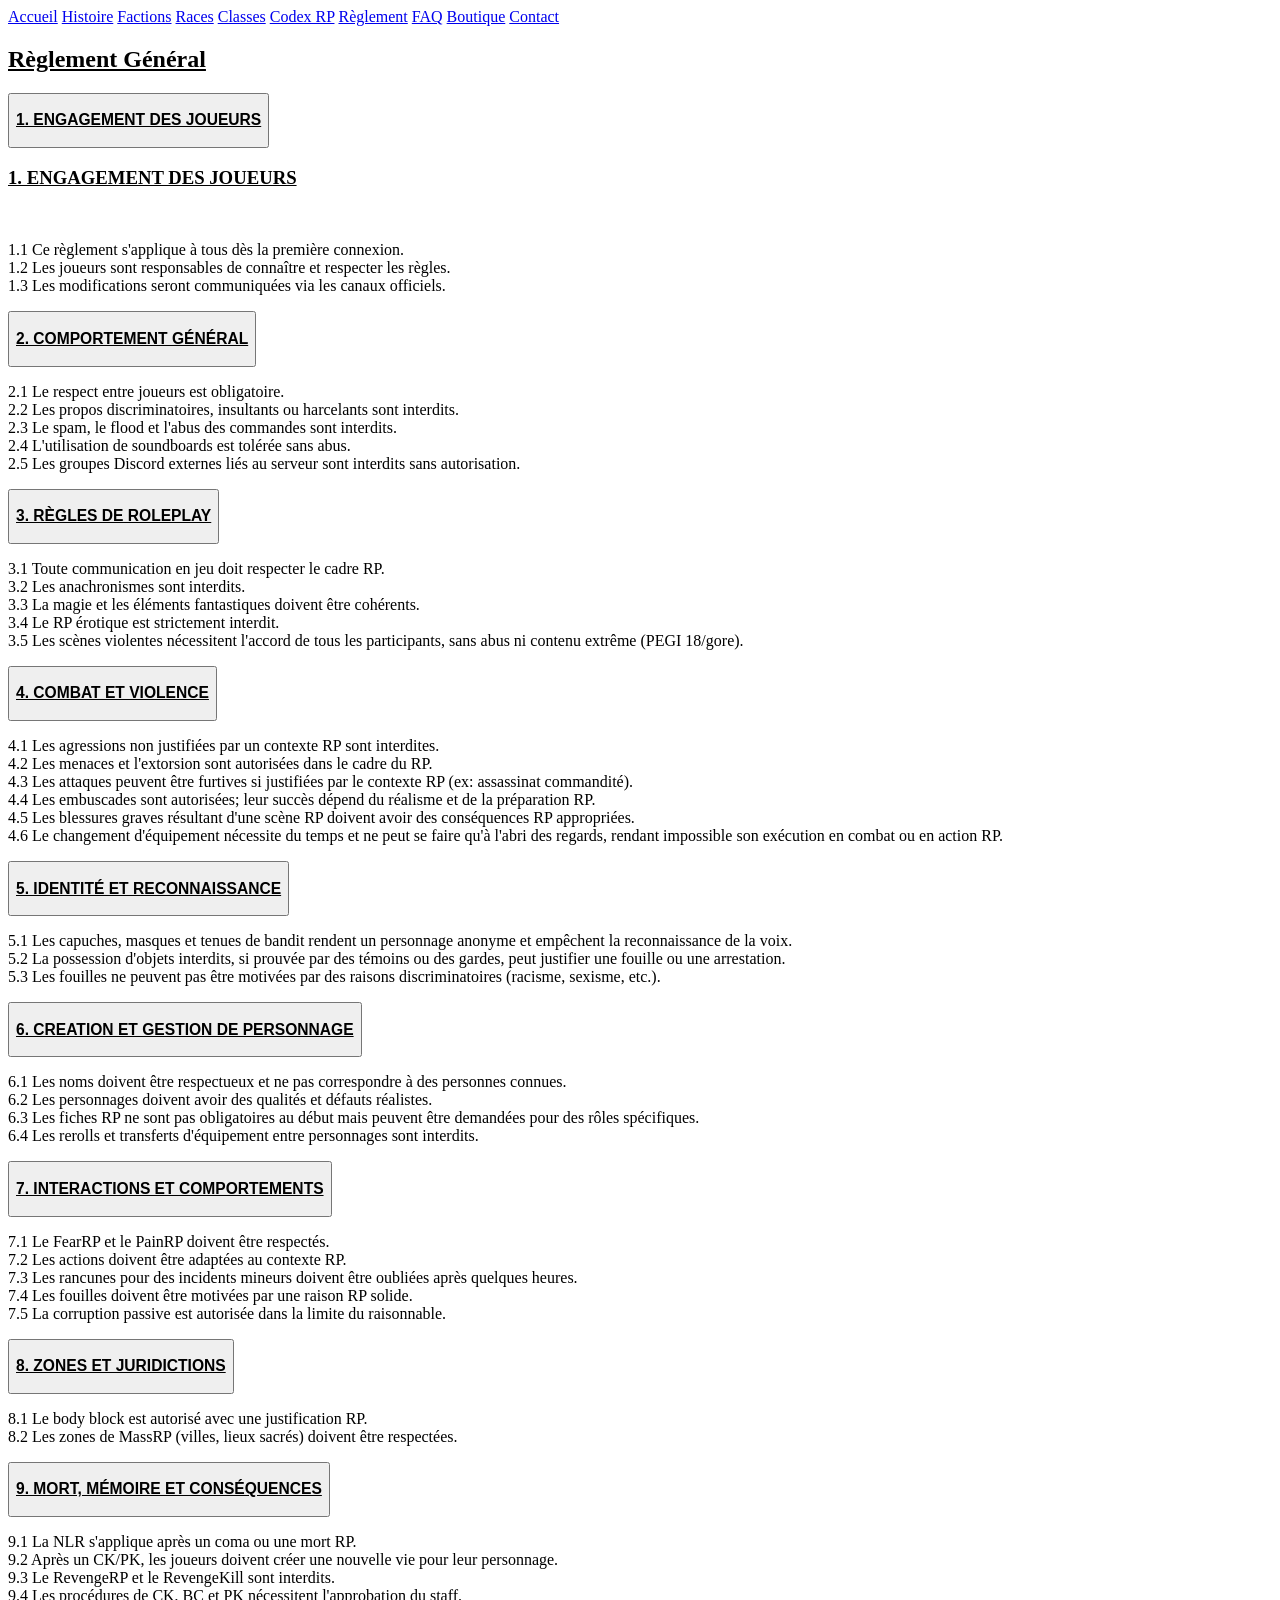
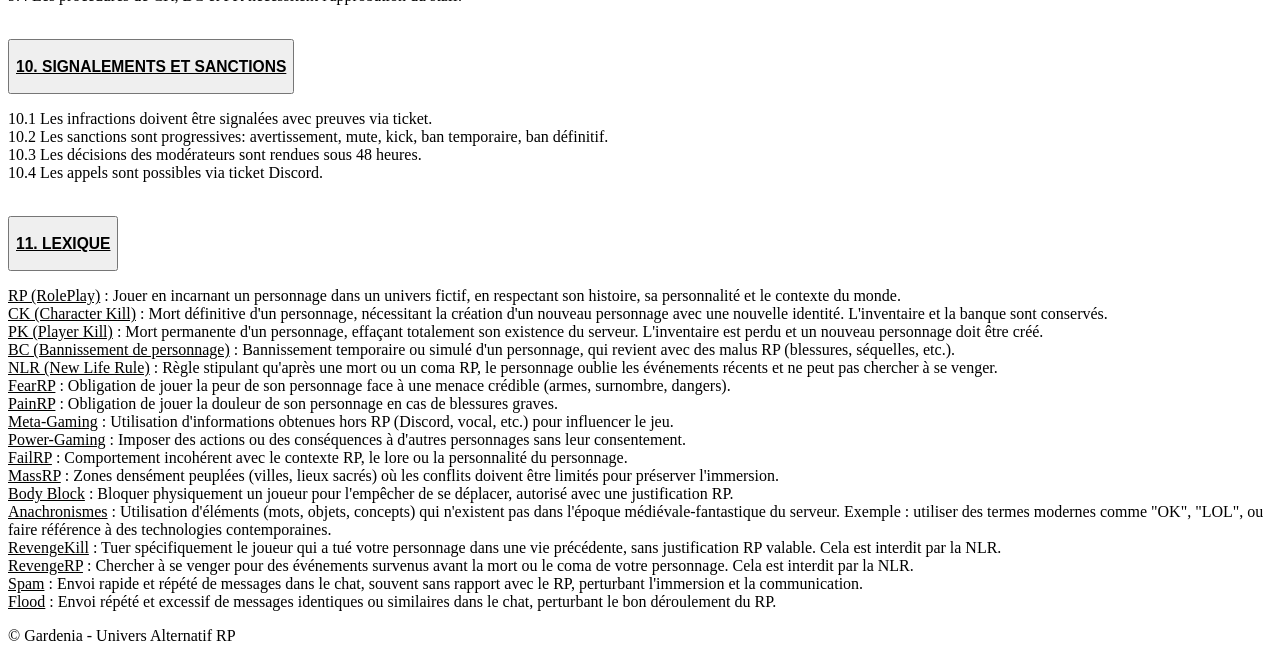
==== reglement.html @ 0cbc4794 "Add files via upload" ====
<!DOCTYPE html>
<html lang="fr">
<head>
<meta charset="UTF-8">
<meta name="viewport" content="width=device-width, initial-scale=1.0">
<title>Gardenia - Règlement</title>

<link rel="icon" href="assets/images/favicon.png">
<link rel="stylesheet" href="assets/css/style.css">
</head>

<body>

<nav>
<div class="navbar">
        <a href="index.html">Accueil</a>
        <a href="histoire.html">Histoire</a>
        <a href="factions.html">Factions</a>
        <a href="races.html">Races</a>
        <a href="classes.html">Classes</a>
        <a href="codex.html">Codex RP</a>
        <a href="reglement.html">Règlement</a>
        <a href="faq.html">FAQ</a>
        <a href="boutique.html">Boutique</a>
        <a href="contact.html">Contact</a>
</div>
</nav>

<main>

<section class="content-box">

<h1><u>Règlement Général</u></h1>

<div class="accordion">


        <div class="accordion-item">

            <button class="accordion-header">
                <h3><u>1. ENGAGEMENT DES JOUEURS</u></h3>
            </button>
            <div class="accordion-content">

                <h3><u>1. ENGAGEMENT DES JOUEURS</u></h3><br>
                <p class="semi-bold">1.1 Ce règlement s'applique à tous dès la première connexion.<br>
                1.2 Les joueurs sont responsables de connaître et respecter les règles.<br>
                1.3 Les modifications seront communiquées via les canaux officiels.</p>
            </div>
        </div>

<div class="accordion-item">

            <button class="accordion-header">
                <h3><u>2. COMPORTEMENT GÉNÉRAL</u></h3>
            </button>
            <div class="accordion-content">

                
                <p class="semi-bold">2.1 Le respect entre joueurs est obligatoire.<br>
                2.2 Les propos discriminatoires, insultants ou harcelants sont interdits.<br>
                2.3 Le spam, le flood et l'abus des commandes sont interdits.<br>
                2.4 L'utilisation de soundboards est tolérée sans abus.<br>
                2.5 Les groupes Discord externes liés au serveur sont interdits sans autorisation.</p>
           </div>
</div>

<div class="accordion-item">

            <button class="accordion-header">
                <h3><u>3. RÈGLES DE ROLEPLAY</u></h3>
            </button>
            <div class="accordion-content">

                
                <p class="semi-bold">3.1 Toute communication en jeu doit respecter le cadre RP.<br>
                3.2 Les anachronismes sont interdits.<br>
                3.3 La magie et les éléments fantastiques doivent être cohérents.<br>
                3.4 Le RP érotique est strictement interdit.<br>
                3.5 Les scènes violentes nécessitent l'accord de tous les participants, sans abus ni contenu extrême (PEGI 18/gore).</p>
            </div>
</div>

<div class="accordion-item">

            <button class="accordion-header">
                <h3><u>4. COMBAT ET VIOLENCE</u></h3>
            </button>
            <div class="accordion-content">

                
                <p class="semi-bold">4.1 Les agressions non justifiées par un contexte RP sont interdites.<br>
                4.2 Les menaces et l'extorsion sont autorisées dans le cadre du RP.<br>
                4.3 Les attaques peuvent être furtives si justifiées par le contexte RP (ex: assassinat commandité).<br>
                4.4 Les embuscades sont autorisées; leur succès dépend du réalisme et de la préparation RP.<br>
                4.5 Les blessures graves résultant d'une scène RP doivent avoir des conséquences RP appropriées.<br>
                4.6 Le changement d'équipement nécessite du temps et ne peut se faire qu'à l'abri des regards, rendant impossible son exécution en combat ou en action RP.</p>
            </div>
</div>

<div class="accordion-item">

            <button class="accordion-header">
                <h3><u>5. IDENTITÉ ET RECONNAISSANCE</u></h3>
            </button>
            <div class="accordion-content">

                
                <p class="semi-bold">5.1 Les capuches, masques et tenues de bandit rendent un personnage anonyme et empêchent la reconnaissance de la voix.<br>
                5.2 La possession d'objets interdits, si prouvée par des témoins ou des gardes, peut justifier une fouille ou une arrestation.<br>
                5.3 Les fouilles ne peuvent pas être motivées par des raisons discriminatoires (racisme, sexisme, etc.).</p>
            </div>
</div>

<div class="accordion-item">

            <button class="accordion-header">
                <h3><u>6. CREATION ET GESTION DE PERSONNAGE</u></h3>
            </button>
            <div class="accordion-content">

                
                <p class="semi-bold">6.1 Les noms doivent être respectueux et ne pas correspondre à des personnes connues.<br>
                6.2 Les personnages doivent avoir des qualités et défauts réalistes.<br>
                6.3 Les fiches RP ne sont pas obligatoires au début mais peuvent être demandées pour des rôles spécifiques.<br>
                6.4 Les rerolls et transferts d'équipement entre personnages sont interdits.</p>
            </div>
</div>


<div class="accordion-item">

            <button class="accordion-header">
                <h3><u>7. INTERACTIONS ET COMPORTEMENTS</u></h3>
            </button>
            <div class="accordion-content">

                
                <p class="semi-bold">7.1 Le FearRP et le PainRP doivent être respectés.<br>
                7.2 Les actions doivent être adaptées au contexte RP.<br>
                7.3 Les rancunes pour des incidents mineurs doivent être oubliées après quelques heures.<br>
                7.4 Les fouilles doivent être motivées par une raison RP solide.<br>
                7.5 La corruption passive est autorisée dans la limite du raisonnable.</p>
             </div>
</div>

<div class="accordion-item">

            <button class="accordion-header">
                <h3><u>8. ZONES ET JURIDICTIONS</u></h3>
            </button>
            <div class="accordion-content">

                <p class="semi-bold">8.1 Le body block est autorisé avec une justification RP.<br>
                8.2 Les zones de MassRP (villes, lieux sacrés) doivent être respectées.</p>
            </div>
</div>

<div class="accordion-item">

            <button class="accordion-header">
                <h3><u>9. MORT, MÉMOIRE ET CONSÉQUENCES</u></h3>
            </button>
            <div class="accordion-content">

                
                <p class="semi-bold">9.1 La NLR s'applique après un coma ou une mort RP.<br>
                9.2 Après un CK/PK, les joueurs doivent créer une nouvelle vie pour leur personnage.<br>
                9.3 Le RevengeRP et le RevengeKill sont interdits.<br>
                9.4 Les procédures de CK, BC et PK nécessitent l'approbation du staff.</p><br>
            </div>
</div>

<div class="accordion-item">

            <button class="accordion-header">
                <h3><u>10. SIGNALEMENTS ET SANCTIONS</u></h3>
            </button>
            <div class="accordion-content">
                
                <p class="semi-bold">10.1 Les infractions doivent être signalées avec preuves via ticket.<br>
                10.2 Les sanctions sont progressives: avertissement, mute, kick, ban temporaire, ban définitif.<br>
                10.3 Les décisions des modérateurs sont rendues sous 48 heures.<br>
                10.4 Les appels sont possibles via ticket Discord.</p><br>

            </div>
</div>
    

        <div class="accordion-item">

            <button class="accordion-header">
                <h3><u>11. LEXIQUE</u></h3>
            </button>
            <div class="accordion-content">
                <p class="semi-bold"> <u>RP (RolePlay)</u> : Jouer en incarnant un personnage dans un univers fictif, en respectant son histoire, sa personnalité et le contexte du monde.<br>
                <u>CK (Character Kill)</u> : Mort définitive d'un personnage, nécessitant la création d'un nouveau personnage avec une nouvelle identité. L'inventaire et la banque sont conservés.<br>
                <u>PK (Player Kill)</u> : Mort permanente d'un personnage, effaçant totalement son existence du serveur. L'inventaire est perdu et un nouveau personnage doit être créé.<br>
                <u>BC (Bannissement de personnage)</u> : Bannissement temporaire ou simulé d'un personnage, qui revient avec des malus RP (blessures, séquelles, etc.).<br>
                <u>NLR (New Life Rule)</u> : Règle stipulant qu'après une mort ou un coma RP, le personnage oublie les événements récents et ne peut pas chercher à se venger.<br>
                <u>FearRP</u> : Obligation de jouer la peur de son personnage face à une menace crédible (armes, surnombre, dangers).<br>
                <u>PainRP</u> : Obligation de jouer la douleur de son personnage en cas de blessures graves.<br>
                <u>Meta-Gaming</u> : Utilisation d'informations obtenues hors RP (Discord, vocal, etc.) pour influencer le jeu.<br>
                <u>Power-Gaming</u> : Imposer des actions ou des conséquences à d'autres personnages sans leur consentement.<br>
                <u>FailRP</u> : Comportement incohérent avec le contexte RP, le lore ou la personnalité du personnage.<br>
                <u>MassRP</u> : Zones densément peuplées (villes, lieux sacrés) où les conflits doivent être limités pour préserver l'immersion.<br>
                <u>Body Block</u> : Bloquer physiquement un joueur pour l'empêcher de se déplacer, autorisé avec une justification RP.<br>
                <u>Anachronismes</u> : Utilisation d'éléments (mots, objets, concepts) qui n'existent pas dans l'époque médiévale-fantastique du serveur. Exemple : utiliser des termes modernes comme "OK", "LOL", ou faire référence à des technologies contemporaines.<br>
                <u>RevengeKill</u> : Tuer spécifiquement le joueur qui a tué votre personnage dans une vie précédente, sans justification RP valable. Cela est interdit par la NLR.<br>
                <u>RevengeRP</u> : Chercher à se venger pour des événements survenus avant la mort ou le coma de votre personnage. Cela est interdit par la NLR.<br>
                <u>Spam</u> : Envoi rapide et répété de messages dans le chat, souvent sans rapport avec le RP, perturbant l'immersion et la communication.<br>
                <u>Flood</u> : Envoi répété et excessif de messages identiques ou similaires dans le chat, perturbant le bon déroulement du RP.</p>

                </div>
        </div>
    </div>
</section>

</main>

<footer>
<p>© Gardenia - Univers Alternatif RP</p>
</footer>

<script src="assets/js/main.js"></script>

</body>
</html>
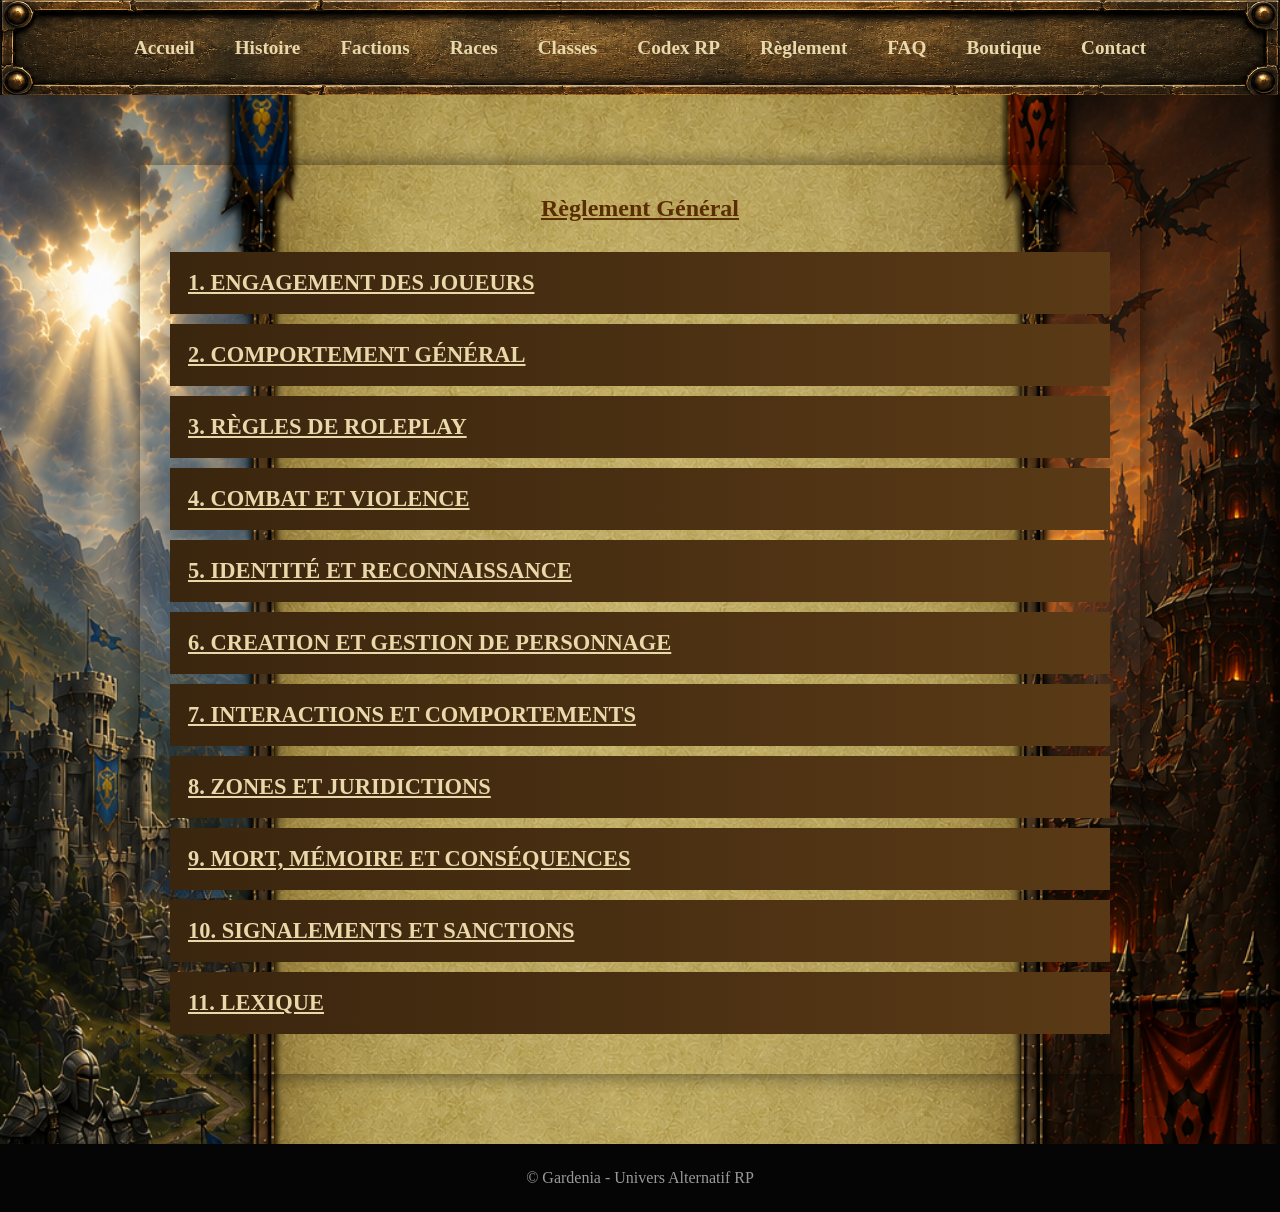
==== commit 4c1f70fe: "reglement.html" ====
--- a/reglement.html
+++ b/reglement.html
@@ -42,7 +42,6 @@
             </button>
             <div class="accordion-content">
 
-                <h3><u>1. ENGAGEMENT DES JOUEURS</u></h3><br>
                 <p class="semi-bold">1.1 Ce règlement s'applique à tous dès la première connexion.<br>
                 1.2 Les joueurs sont responsables de connaître et respecter les règles.<br>
                 1.3 Les modifications seront communiquées via les canaux officiels.</p>
@@ -225,4 +224,4 @@
 <script src="assets/js/main.js"></script>
 
 </body>
-</html>+</html>
--- a/assets/css/style.css
+++ b/assets/css/style.css
@@ -0,0 +1,791 @@
+/* ==========================
+   RESET
+========================== */
+
+*{
+    margin:0;
+    padding:0;
+    box-sizing:border-box;
+}
+
+html{
+    scroll-behavior:smooth;
+}
+
+body{
+    background-image:url("../images/content.png");
+    background-size:100%;
+    background-repeat:repeat;
+    font-family:'Cinzel', serif;
+    color:#e8d8aa;
+    overflow-x:hidden;
+}
+
+body{
+    min-height:100vh;
+    display:flex;
+    flex-direction:column;
+}
+
+main{
+    flex:1;
+}
+
+/* ==========================
+   INTRO
+========================== */
+
+#intro{
+
+    position:fixed;
+
+    top:0;
+    left:0;
+
+    width:100%;
+    height:100vh;
+
+    background-image:url("../images/intro.png");
+    background-size:cover;
+    background-position:center;
+    background-repeat:no-repeat;
+
+    display:flex;
+    flex-direction:column;
+    justify-content:center;
+    align-items:center;
+
+    z-index:9999;
+
+    animation:fadeOut 2s forwards;
+    animation-delay:1s;
+}
+
+#intro h1{
+    font-size:6rem;
+    color:#37d4d4;
+    text-shadow:
+    0 0 10px #37d4d4,
+    0 0 25px #37d4d4;
+}
+
+#intro p{
+    margin-top:15px;
+    font-size:1.5rem;
+    color:white;
+}
+
+@keyframes fadeOut{
+
+    from{
+        opacity:1;
+    }
+
+    to{
+        opacity:0;
+        visibility:hidden;
+    }
+
+}
+
+/* ==========================
+   HEADER
+========================== */
+
+.header-container{
+    position:relative;
+    width:100%;
+    overflow:hidden;
+}
+
+.header-bg{
+    width:100%;
+    display:block;
+}
+
+.header-overlay{
+    position:absolute;
+
+    top:50%;
+    left:50%;
+
+    transform:translate(-50%,-50%);
+
+    text-align:center;
+}
+
+.logo{
+    max-width:500px;
+    width:90%;
+    filter:drop-shadow(0 0 20px gold);
+}
+
+.header-overlay h2{
+    margin-top:20px;
+    color:white;
+    font-size:1.6rem;
+    text-shadow:0 0 10px black;
+}
+
+.enter-button{
+    display:inline-block;
+
+    margin-top:30px;
+
+    padding:15px 40px;
+
+    background:rgba(0,0,0,0.7);
+
+    border:2px solid #d4af37;
+
+    color:#37d4d4;
+
+    text-decoration:none;
+
+    transition:.3s;
+}
+
+.enter-button:hover{
+    background:#37d4d4;
+    color:black;
+
+    box-shadow:
+    0 0 15px gold,
+    0 0 30px gold;
+}
+
+/* ==========================
+   MENU WOW
+========================== */
+
+.navbar{
+
+    background-image:url("../images/navbar.png");
+    background-size:100% 100%;
+    background-repeat:no-repeat;
+    background-position: top;
+    height:95px;
+
+    display:flex;
+    justify-content:center;
+    align-items:center;
+    gap:40px;
+}
+
+.navbar a{
+
+    text-decoration:none;
+
+    color:#e8d8aa;
+
+    font-size:1.2rem;
+    font-weight:bold;
+
+    transition:.3s;
+}
+
+.navbar a:hover{
+
+    color:#2dd16c;
+
+    text-shadow:
+    0 0 10px gold,
+    0 0 20px gold;
+}
+
+/* ==========================
+   CONTENU
+========================== */
+
+main{
+    width:100%;
+    padding:50px 0;
+}
+
+.content-box{
+
+    width:1000px;
+    max-width:95%;
+
+    margin:20px auto;
+
+
+    background-size:100% 100%;
+    background-repeat:no-repeat;
+
+    padding:30px;
+
+    color:#2b1b08;
+
+    min-height:250px;
+
+    box-shadow:
+    0 0 20px rgba(0,0,0,0.6);
+}
+
+.content-box h1{
+
+    text-align:center;
+
+    margin-bottom:30px;
+
+    color:#5a2d00;
+}
+
+.content-box p{
+
+    line-height:1.9;
+    font-size:1.05rem;
+}
+
+/* ==========================
+   NEWS
+========================== */
+
+.news-grid{
+
+    display:grid;
+
+    grid-template-columns:
+    repeat(auto-fit,minmax(250px,1fr));
+
+    gap:25px;
+}
+
+.news-card{
+
+    background:
+    rgba(255,255,255,0.25);
+
+    backdrop-filter:blur(3px);
+
+    padding:20px;
+
+    border:1px solid rgba(0,0,0,0.2);
+
+    transition:.3s;
+}
+
+.news-card:hover{
+
+    transform:translateY(-5px);
+
+    box-shadow:
+    0 0 15px rgba(0,0,0,0.3);
+}
+
+.news-card h2{
+
+    margin-bottom:15px;
+
+    color:#6e3900;
+}
+
+/* ==========================
+   STATUS
+========================== */
+
+.status-grid{
+
+    display:flex;
+    flex-direction:column;
+
+    gap:20px;
+}
+
+.status{
+
+    padding:15px;
+
+    background:
+    rgba(255,255,255,0.25);
+
+    font-weight:bold;
+}
+
+.online span{
+
+    width:12px;
+    height:12px;
+
+    background:#00ff4c;
+
+    border-radius:50%;
+
+    display:inline-block;
+
+    margin-right:10px;
+
+    animation:pulse 2s infinite;
+}
+
+@keyframes pulse{
+
+    0%{
+        transform:scale(1);
+    }
+
+    50%{
+        transform:scale(1.4);
+    }
+
+    100%{
+        transform:scale(1);
+    }
+
+}
+
+/* ==========================
+   FOOTER
+========================== */
+
+footer{
+
+    padding:25px;
+    
+    text-align:center;
+
+    background:#050505;
+
+    color:#999;
+}
+
+/* ==========================
+   SCROLLBAR
+========================== */
+
+::-webkit-scrollbar{
+    width:12px;
+}
+
+::-webkit-scrollbar-track{
+    background:#111;
+}
+
+::-webkit-scrollbar-thumb{
+    background:#d4af37;
+}
+
+/* ==========================
+   RESPONSIVE
+========================== */
+
+@media(max-width:900px){
+
+    .navbar{
+
+        flex-wrap:wrap;
+
+        height:auto;
+
+        padding:20px;
+    }
+
+    .navbar a{
+
+        font-size:1rem;
+    }
+
+    .content-box{
+
+        padding:40px;
+    }
+
+    #intro h1{
+
+        font-size:4rem;
+    }
+
+}
+
+@media(max-width:600px){
+
+    .logo{
+
+        width:300px;
+    }
+
+    #intro h1{
+
+        font-size:3rem;
+    }
+
+    #intro p{
+
+        text-align:center;
+        padding:0 20px;
+    }
+
+}
+.class-table{
+
+    width:100%;
+    border-collapse:collapse;
+    margin-top:30px;
+
+}
+
+.class-table th,
+.class-table td{
+
+    border:1px solid rgba(0,0,0,0.3);
+    padding:15px;
+    text-align:center;
+
+}
+
+.class-table th{
+
+    background:rgba(0,0,0,0.15);
+    color:#5a2d00;
+
+}
+
+.class-table tr:hover{
+
+    background:rgba(255,255,255,0.2);
+
+}
+/* ==========================
+   FACTIONS
+========================== */
+
+.alliance{
+
+    border-left:8px solid #2d6cdf;
+
+}
+
+.horde{
+
+    border-left:8px solid #b62c2c;
+
+}
+
+.alliance h1{
+
+    color:#2d6cdf;
+
+}
+
+.horde h1{
+
+    color:#b62c2c;
+
+}
+
+.alliance:hover{
+
+    box-shadow:
+    0 0 25px rgba(45,108,223,0.4);
+
+}
+
+.horde:hover{
+
+    box-shadow:
+    0 0 25px rgba(182,44,44,0.4);
+
+}
+/* ==========================
+   RACES
+========================== */
+
+.race-grid{
+
+    width:95%;
+    max-width:800px;
+
+    margin:auto;
+
+    display:grid;
+
+    grid-template-columns:
+    repeat(auto-fit,minmax(300px,1fr));
+
+    gap:30px;
+
+    padding-bottom:50px;
+
+}
+
+.race-card{
+
+    background-image:url("../images/race.png");
+    background-size:100% 100%;
+
+    padding:25px;
+
+    transition:.4s;
+
+    color:#2b1b08;
+
+}
+
+.race-card:hover{
+
+    transform:translateY(-8px);
+
+}
+
+.race-card img{
+
+    width:100%;
+    height:700px;
+
+    object-fit:cover;
+
+    border-radius:5px;
+
+    margin-bottom:15px;
+
+}
+
+.race-card h2{
+
+    margin-bottom:15px;
+
+}
+
+.race-card ul{
+
+    margin-top:15px;
+    margin-left:20px;
+
+}
+
+.alliance-card{
+
+    border-top:5px solid #2d6cdf;
+
+}
+
+.horde-card{
+
+    border-top:5px solid #b62c2c;
+
+}
+
+.alliance-card:hover{
+
+    box-shadow:
+    0 0 25px rgba(45,108,223,.5);
+
+}
+
+.horde-card:hover{
+
+    box-shadow:
+    0 0 25px rgba(182,44,44,.5);
+
+}
+.codex-entry{
+
+    transition:0.4s;
+
+}
+
+.codex-entry:hover{
+
+    transform:translateX(10px);
+
+}
+
+.codex-entry h2{
+
+    color:#6e3900;
+
+    margin-bottom:15px;
+
+}
+.faction-title{
+
+    display:flex;
+    align-items:center;
+    justify-content:center;
+    gap:15px;
+
+}
+
+.faction-icon{
+
+    width:50px;
+    height:50px;
+
+    object-fit:contain;
+
+}
+.semi-bold{
+    font-weight:600;
+}
+.special-title{
+
+    display:flex;
+    align-items:center;
+    gap:10px;
+
+    color:#5a2d00;
+
+}
+.classes-icon{
+
+    width:75px;
+    height:75px;
+
+    object-fit:contain;
+
+}
+.classe-title{
+
+    display:flex;
+    align-items:center;
+    justify-content:normal;
+    gap:15px;
+
+}
+/* ==========================
+   ACCORDÉON CODEX
+========================== */
+
+.accordion{
+
+    margin-top:20px;
+
+}
+
+.accordion-item{
+
+    margin-bottom:10px;
+
+}
+
+.accordion-header{
+
+    width:100%;
+
+    padding:18px;
+
+    border:none;
+
+    cursor:pointer;
+
+    text-align:left;
+
+    font-family:'Cinzel', serif;
+
+    font-size:1.2rem;
+
+    color:#e8d8aa;
+
+    background:
+    linear-gradient(
+        to right,
+        #3a250e,
+        #5a3a16
+    );
+
+    transition:.3s;
+
+}
+
+.accordion-header:hover{
+
+    background:
+    linear-gradient(
+        to right,
+        #5a3a16,
+        #7a5020
+    );
+
+}
+
+.accordion-content{
+
+    max-height:0;
+
+    overflow:hidden;
+
+    background:
+    rgba(255,255,255,0.4);
+
+    transition:
+    max-height .4s ease;
+
+}
+
+.accordion-content p{
+
+    padding:20px;
+
+}
+/* ==========================
+   FORMULAIRE CONTACT
+========================== */
+
+.contact-form{
+
+    width:100%;
+    max-width:900px;
+
+    margin:0 auto;
+
+}
+
+.contact-form input,
+.contact-form textarea{
+
+    width:100%;
+
+    padding:18px;
+
+    font-size:1rem;
+
+    border:2px solid #b08d57;
+
+    border-radius:6px;
+
+    background:rgba(255,255,255,0.85);
+
+    color:#1a1208;
+
+    font-family:'Cinzel', serif;
+
+}
+
+.contact-form textarea{
+
+    min-height:250px;
+
+    resize:vertical;
+
+}
+
+.contact-form button{
+
+    padding:15px 40px;
+
+    font-size:1.1rem;
+
+    font-weight:600;
+
+    cursor:pointer;
+
+    border:none;
+
+    border-radius:6px;
+
+    background:#b08d57;
+
+    color:white;
+
+    transition:.3s;
+
+}
+
+.contact-form button:hover{
+
+    background:#d4af37;
+
+    transform:translateY(-2px);
+
+}
